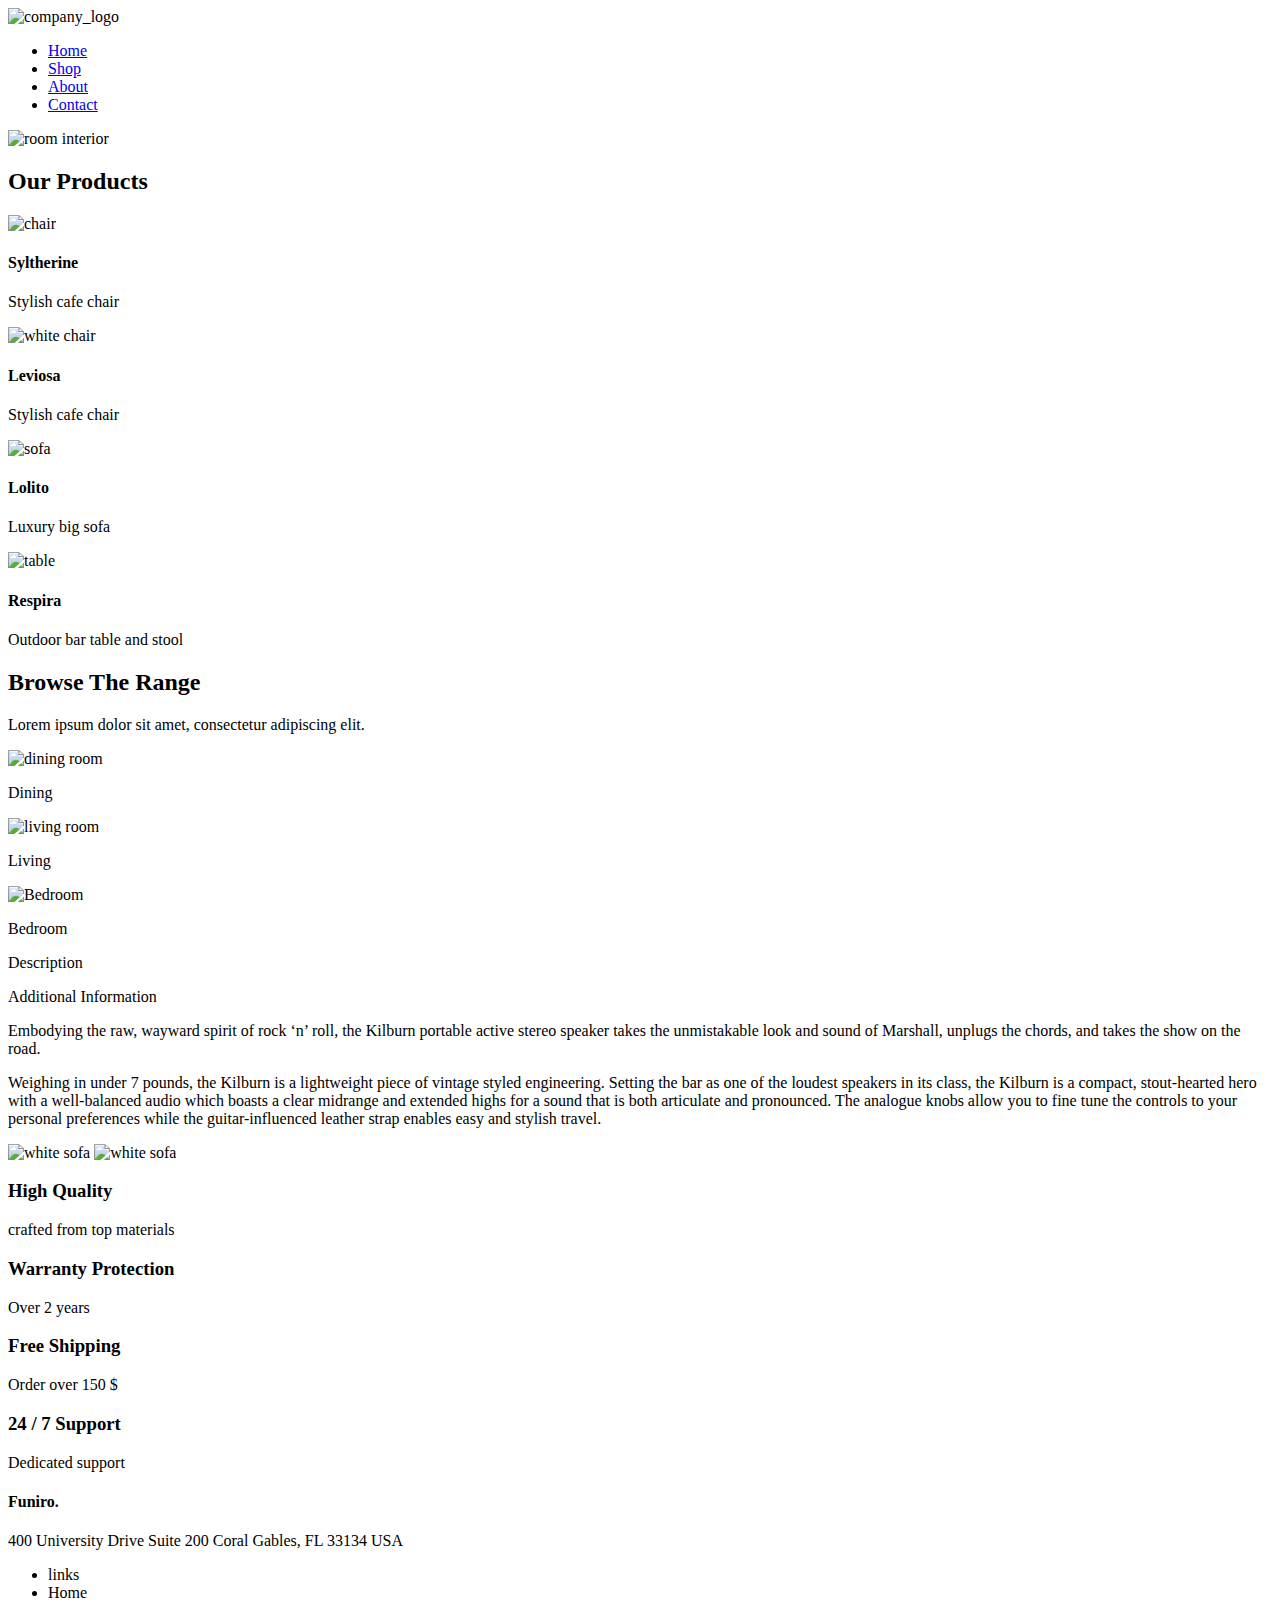
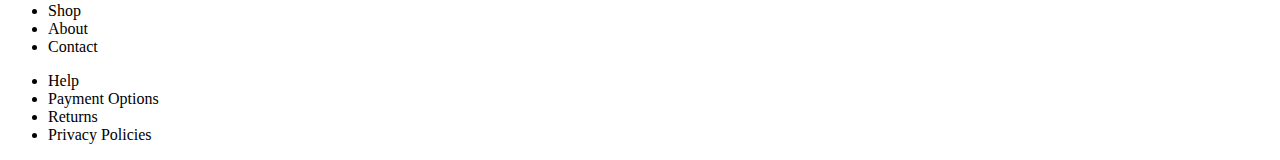
==== index.html @ 1bc0725f "Add html files" ====
<!DOCTYPE html>
<html lang="en">
<head>
    <meta charset="UTF-8">
    <meta name="viewport" content="width=device-width, initial-scale=1.0">
    <link rel="stylesheet" href="css/reset.css" />
    <link rel="stylesheet" href="css/style.css" />
    <link rel="stylesheet" href="css/fonts.css">
    <title>Furniture eCommerce</title>
</head>
<body>
    <div class="container">
    <header class="header">
        <img src="css/images/logo.svg" alt="company_logo" class="logo">
        <nav class="nav_bar">
            <ul class="nav_bar_list">
                <li class="nav_li "> <a class='nav_a active' href="index.html"> Home</a></li>
                <li class="nav_li"> <a class ='nav_a' href="#">Shop</a></li>
                <li class="nav_li "> <a class='nav_a active' href="#">About</a></li>
                <li class='nav_li'> <a  class="nav_a" href="contact.html">Contact</a></li>
            </ul>
        </nav>
    </header>
   <main>
<section class="hero-section">
    <img src="css/images/hero-image.png" alt="room interior" class="hero-image">
</section>
<section class="products">
    <h2 class="products-header">Our Products</h2>
    <div class="product-list">
        <div class="all-products">
            <div class="gallery">
                <img src="css/images/cafe-chair.png" alt="chair" class="gallery-item">
                <h4 class="gallery-header">Syltherine</h4>
                <p class="gallery-paraghrap">Stylish cafe chair</p>
            </div>
            <div class="gallery">
                <img src="css/images/white-chair.png" alt="white chair" class="gallery-item">
                <h4 class='gallery-header'>Leviosa</h4>
                <p class="gallery-paraghrap">Stylish cafe chair</p>
            </div>
            <div class="gallery">
                <img src="css/images/sofa.png" alt="sofa" class="gallery-item">
                <h4 class='gallery-header'>Lolito</h4>
                <p class="gallery-paraghrap">Luxury big sofa</p>
            </div>
            <div class="gallery">
                <img src="css/images/table.png" alt="table" class="gallery-item">
                <h4 class='gallery-header'>Respira</h4>
                <p class="gallery-paraghrap">Outdoor bar table and stool</p>
            </div>
        </div>
    </div>
    </div>
</section>
<section class="range">
    <h2 class="range-header">Browse The Range</h2>
    <p class="range-text">Lorem ipsum dolor sit amet, consectetur adipiscing elit.</p>
    <div class="all-ranges">
        <div class="range-card">
            <img src="css/images/dining.png" alt="dining room" class="range-img">
            <p class="range-description">Dining</p>
        </div>
        <div class="range-card">
            <img src="css/images/living.png" alt="living room" class="range-img">
            <p class="range-description">Living</p>  
        </div> 
        <div class="range-card">
            <img src="css/images/bedroom.png" alt="Bedroom" class="range-img">
            <p class="range-description">Bedroom</p> 
        </div>
    </div>
</section>
<section class="description">
    <div class="desc-text">
        <p class="header-one">Description</p>
        <p class="header-two">Additional Information</p>
    </div>
    <div class="desc-paragraph">
    <p class="first">Embodying the raw, wayward spirit of rock ‘n’ roll, the Kilburn portable active stereo
         speaker takes the unmistakable look and sound of Marshall, unplugs the chords, and takes 
         the show on the road.</p>
    <p class="second">Weighing in under 7 pounds, the Kilburn is a lightweight piece of vintage
        styled engineering. Setting the bar as one of the loudest speakers in its class, 
         the Kilburn is a compact, stout-hearted hero with a well-balanced audio which boasts
          a clear midrange and extended highs for a sound that is both articulate and pronounced. 
          The analogue knobs allow you to fine tune the controls to your personal 
        preferences while the guitar-influenced leather strap enables easy and stylish travel.</p>
    </div>
    <div class="description-gallery">
        <img src="css/images/white-sofa.png" alt="white sofa" class="sofa-image1">
        <img src="css/images/white-sofa-2.png" alt="white sofa" class="sofa-image2">
    </div>
</section>
<section class="about-company">
<div class="company-info">
    <div class="info-card">
        <h3 class="info-header">High Quality</h3>
        <p class="info-p">crafted from top materials</p>
    </div>
    <div class="info-card">
        <h3 class="info-header">Warranty Protection</h3>
        <p class="info-p">Over 2 years</p>
    </div>
    <div class="info-card">
        <h3 class="info-header">Free Shipping</h3>
        <p class="info-p">Order over 150 $</p>
    </div>
    <div class="info-card">
        <h3 class="info-header">24 / 7 Support</h3>
        <p class="info-p">Dedicated support</p>
    </div>
</div>
</section>
   </main>
   <footer>
<div class="footer-box">
    <div class="footer-columns">
        <div class="first-column">
    <h4 class="footer-header">Funiro.</h4>
    <p class="address">400 University Drive Suite 200 Coral Gables,
        FL 33134 USA</p>
    </div>
    <div class="second-column">
<ul class="links">
    <li class="links-header">links</li>
    <li class="links-list">Home</li>
    <li class="links-list">Shop</li>
    <li class="links-list">About</li>
    <li class="links-list">Contact</li>
</ul>
    </div>
    <div class="third-column">
<ul class="help">
    <li class="help-header">Help</li>
    <li class="help-list">Payment Options</li>
    <li class="help-list">Returns</li>
    <li class="help-list">Privacy Policies</li>
</ul>
    </div>
    </div>
</div>
   </footer>
</div>
</body>
</html>
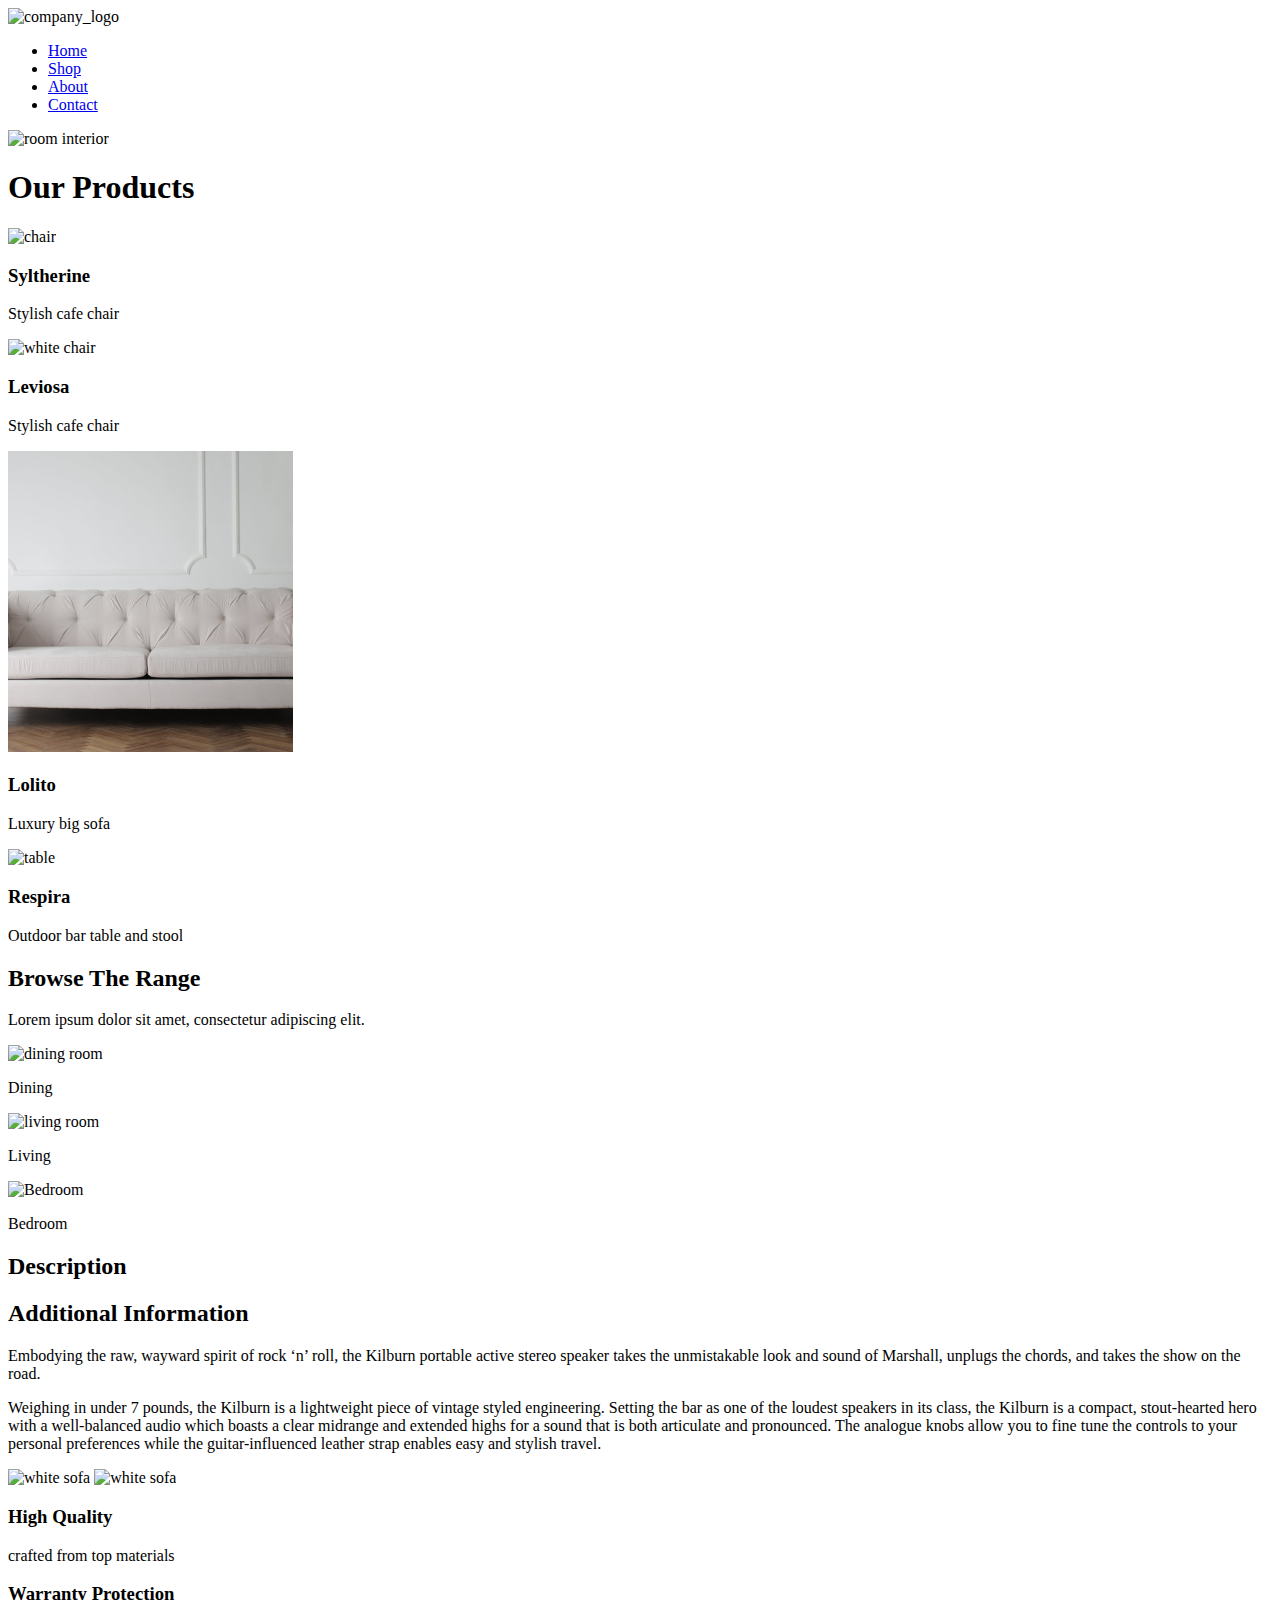
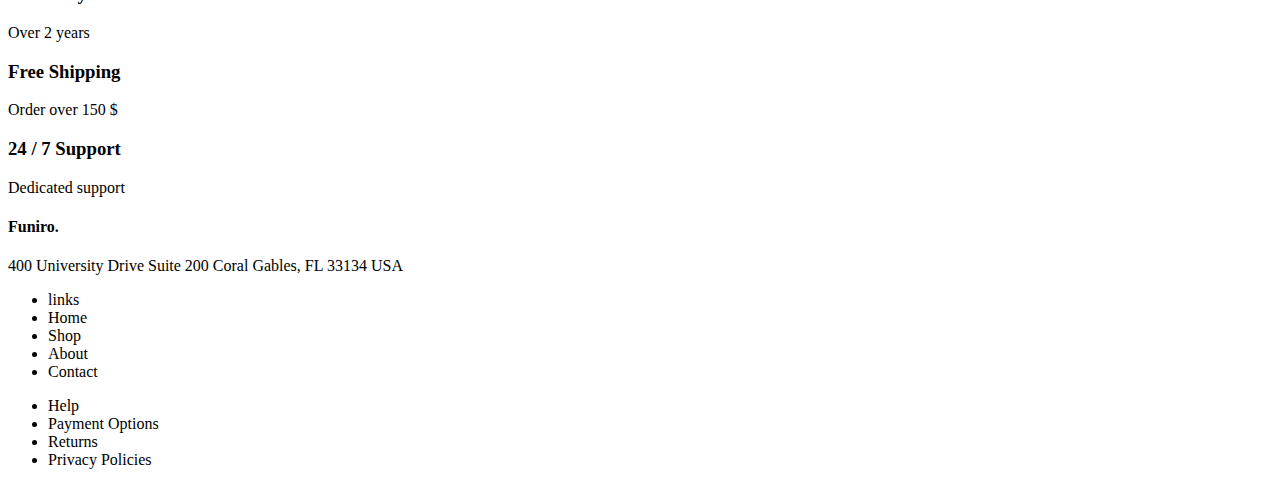
==== commit a709c084: "Fix Errors" ====
--- a/index.html
+++ b/index.html
@@ -3,8 +3,8 @@
 <head>
     <meta charset="UTF-8">
     <meta name="viewport" content="width=device-width, initial-scale=1.0">
-    <link rel="stylesheet" href="css/reset.css" />
-    <link rel="stylesheet" href="css/style.css" />
+    <link rel="stylesheet" href="css/reset.css" >
+    <link rel="stylesheet" href="css/style.css" >
     <link rel="stylesheet" href="css/fonts.css">
     <title>Furniture eCommerce</title>
 </head>
@@ -26,31 +26,30 @@
     <img src="css/images/hero-image.png" alt="room interior" class="hero-image">
 </section>
 <section class="products">
-    <h2 class="products-header">Our Products</h2>
+    <h1 class="products-header">Our Products</h1>
     <div class="product-list">
         <div class="all-products">
             <div class="gallery">
                 <img src="css/images/cafe-chair.png" alt="chair" class="gallery-item">
-                <h4 class="gallery-header">Syltherine</h4>
+                <h3 class="gallery-header">Syltherine</h3>
                 <p class="gallery-paraghrap">Stylish cafe chair</p>
             </div>
             <div class="gallery">
                 <img src="css/images/white-chair.png" alt="white chair" class="gallery-item">
-                <h4 class='gallery-header'>Leviosa</h4>
+                <h3 class='gallery-header'>Leviosa</h3>
                 <p class="gallery-paraghrap">Stylish cafe chair</p>
             </div>
             <div class="gallery">
                 <img src="css/images/sofa.png" alt="sofa" class="gallery-item">
-                <h4 class='gallery-header'>Lolito</h4>
+                <h3 class='gallery-header'>Lolito</h3>
                 <p class="gallery-paraghrap">Luxury big sofa</p>
             </div>
             <div class="gallery">
                 <img src="css/images/table.png" alt="table" class="gallery-item">
-                <h4 class='gallery-header'>Respira</h4>
+                <h3 class='gallery-header'>Respira</h3>
                 <p class="gallery-paraghrap">Outdoor bar table and stool</p>
             </div>
         </div>
-    </div>
     </div>
 </section>
 <section class="range">
@@ -73,8 +72,8 @@
 </section>
 <section class="description">
     <div class="desc-text">
-        <p class="header-one">Description</p>
-        <p class="header-two">Additional Information</p>
+        <h2 class="header-one">Description</h2>
+        <h2 class="header-two">Additional Information</h2>
     </div>
     <div class="desc-paragraph">
     <p class="first">Embodying the raw, wayward spirit of rock ‘n’ roll, the Kilburn portable active stereo
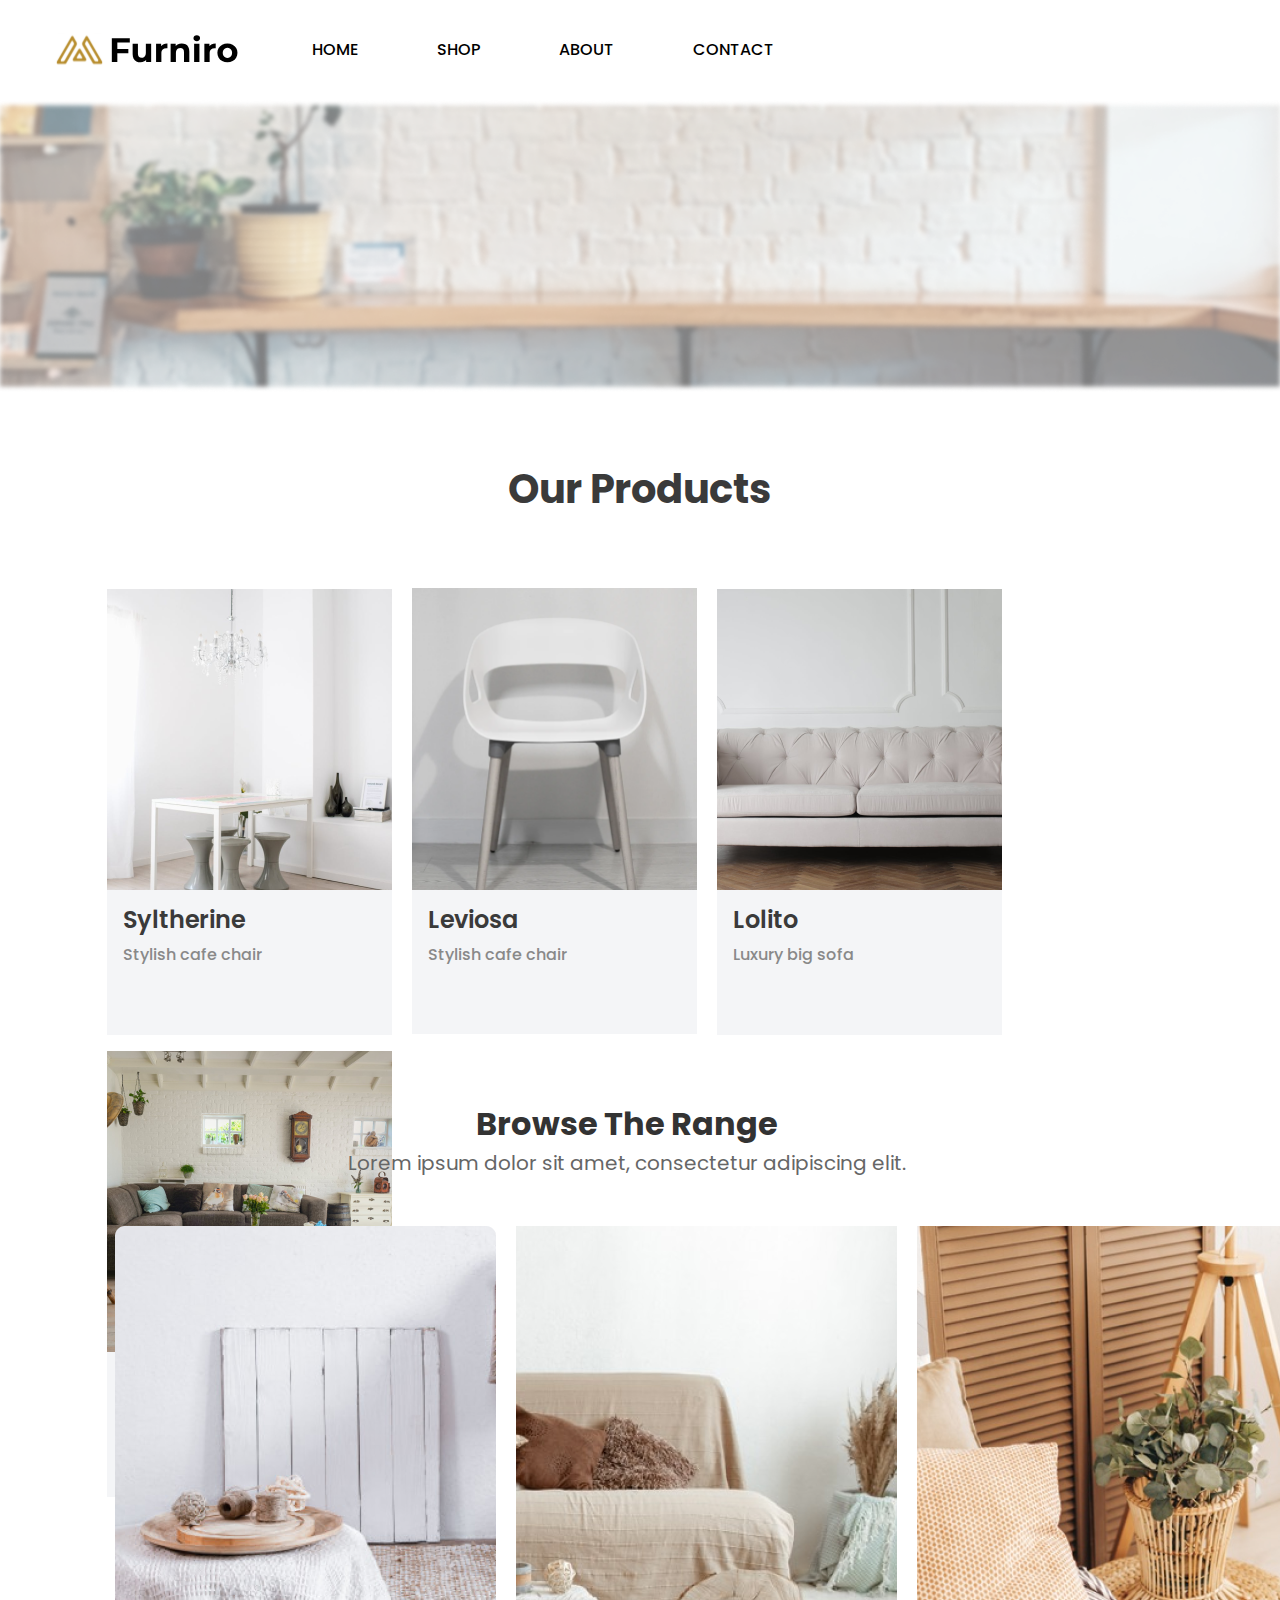
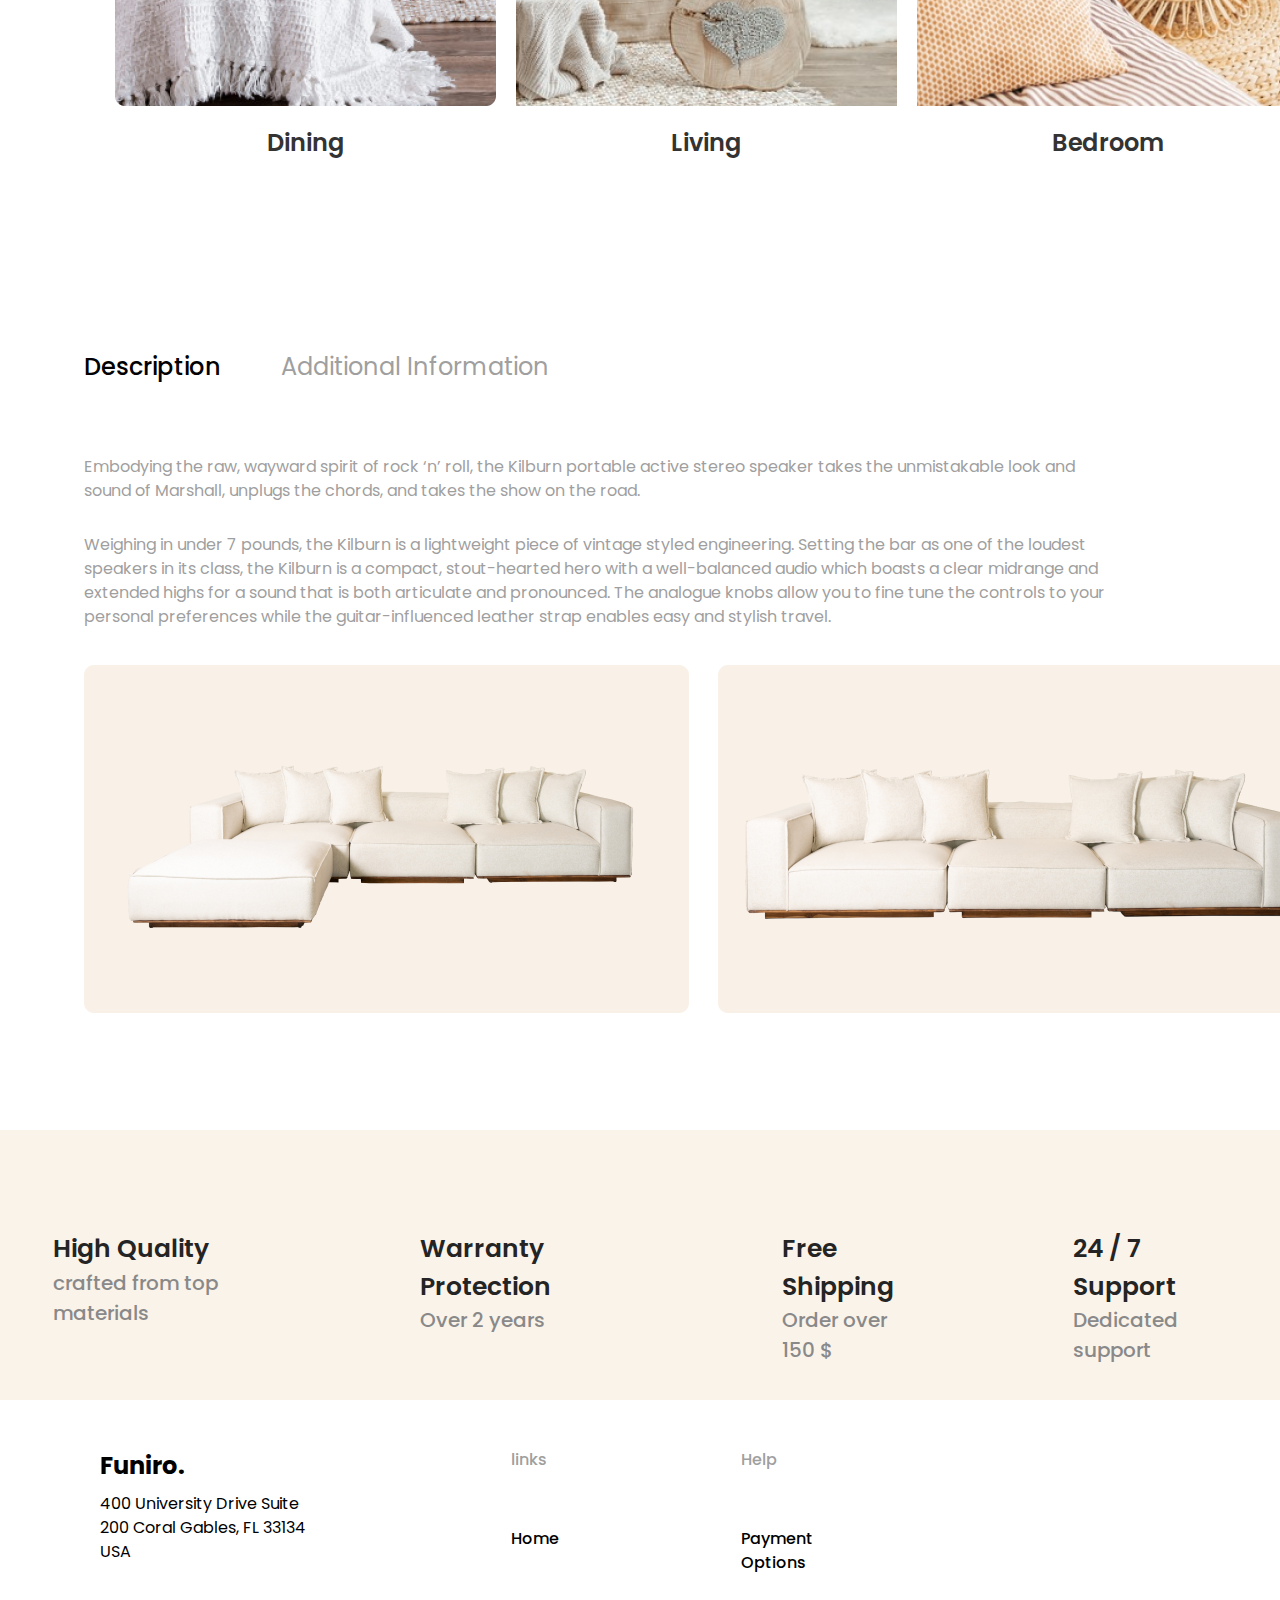
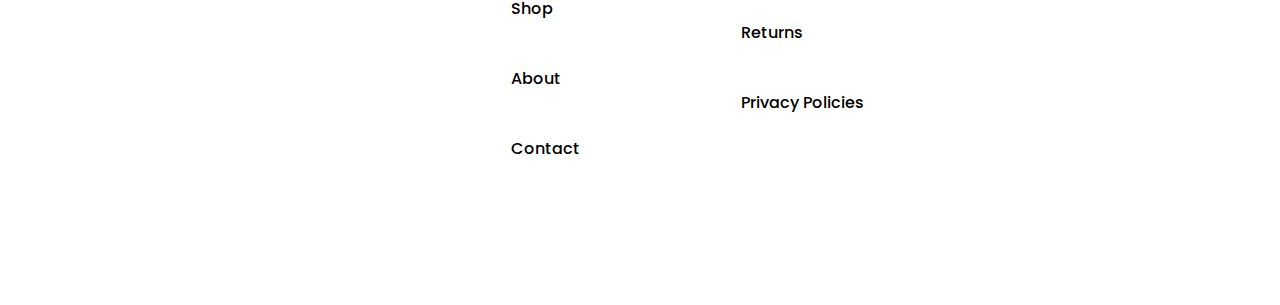
==== commit 03fc1d1b: "Fix nav-bar error" ====
--- a/index.html
+++ b/index.html
@@ -14,7 +14,7 @@
         <img src="css/images/logo.svg" alt="company_logo" class="logo">
         <nav class="nav_bar">
             <ul class="nav_bar_list">
-                <li class="nav_li "> <a class='nav_a active' href="index.html"> Home</a></li>
+                <li class="nav_li "> <a class='nav_a' href="index.html"> Home</a></li>
                 <li class="nav_li"> <a class ='nav_a' href="#">Shop</a></li>
                 <li class="nav_li "> <a class='nav_a active' href="#">About</a></li>
                 <li class='nav_li'> <a  class="nav_a" href="contact.html">Contact</a></li>
@@ -142,4 +142,4 @@
    </footer>
 </div>
 </body>
-</html>+</html>
--- a/css/style.css
+++ b/css/style.css
@@ -0,0 +1,404 @@
+
+
+@import url('https://fonts.googleapis.com/css2?family=Poppins:ital,wght@0,100;0,200;0,300;0,400;0,500;0,600;0,700;0,800;0,900;1,100;1,200;1,300;1,400;1,500;1,600;1,700;1,800;1,900&display=swap');
+
+.container{
+    max-width:1440px;
+    margin: 0 auto;
+    font-family: 'Poppins';
+    box-sizing: border-box;
+}
+/*Header */
+.logo{
+    width: 185px;
+    height:41px;
+    margin: 29px 69px 30px 54px;
+    vertical-align: middle;
+}
+.nav_bar{
+    display: inline-block;
+    vertical-align: middle;
+    margin-top:auto 702px auto 0;
+}
+
+.nav_li{
+    display: inline-block;
+}
+.nav_li:not(:first-child){
+    margin-left: 75px;
+}
+.nav_a{
+    font-size:16px;
+    font-weight: 500;
+    text-transform: uppercase;
+    line-height:24px;
+    color:#000000;
+}
+/* Hero Section*/
+.hero-section{
+    max-width: 1440px;
+    height:316px;
+    margin-bottom: 49px;
+}
+.hero-image{
+    width:100%;
+    height:auto;
+}
+/*products section */
+.products-header{
+    font-size: 40px;
+    font-weight: 700;
+    line-height: 48px;
+    text-align: center;
+    color: #3A3A3A;
+    margin-bottom: 50px;
+}
+.product-list {
+    padding: 17px 105px 74px 99px;
+    
+}
+
+.all-products {
+
+width: 100%;
+height: 446px;
+}
+.gallery {
+    display: inline-block;
+    margin: 8px;
+    width: 285px;
+    height: 446px;
+    background-color: #f4f5f7;
+    text-align: left;
+}
+.gallery-header{
+font-size: 24px;
+font-weight: 600;
+line-height: 28.8px;
+color: #3A3A3A;
+margin-top:16px;
+margin-left:16px;
+}
+.gallery-paraghrap{
+font-size: 16px;
+font-weight: 500;
+line-height: 24px;
+color:#898989;
+margin-top:8px;
+margin-left:16px;
+}
+
+.gallery:last-child {
+    margin-right: 0;
+}
+.gallery-item {
+    width: 100%;
+    height: auto; 
+    display: block;
+}
+/*Range Section */
+.range {
+    max-width: 1440px;
+    padding: 0 142px 133px 115px;
+    
+}
+
+.range-header {
+    font-size: 32px;
+    font-weight: 700;
+    line-height: 48px;
+    text-align: center;
+    color: #333333;
+}
+
+.range-text {
+    font-size: 20px;
+    font-weight: 400;
+    line-height: 30px;
+    text-align: center;
+    color: #666666;
+}
+
+.range-description {
+    font-size: 24px;
+    font-weight: 600;
+    line-height: 36px;
+    text-align: center;
+    color: #333333;
+    margin-top:16px;
+}
+
+.range-card {
+    display: inline-block;
+    width: 381px;
+    height: 480px;
+    margin-right: 20px;
+}
+
+.range-card:last-child {
+    margin-right: 0;
+}
+
+.all-ranges {
+    display: flex;
+    width: 1183px;
+    margin-top: 48.29px; 
+    
+}
+/*Description Section */
+.description{
+max-width: 1440px;
+height: 631px;
+padding: 0 114px 150px 84px;
+}
+.desc-text{
+margin:110px 0 70px 0
+}
+.desc-header{
+    display: inline-block;
+}
+.header-one{
+display: inline-block;
+font-size: 24px;
+font-weight: 500;
+line-height: 36px;
+text-align: left;
+color:#000000;
+margin-right: 56px;
+}
+.header-two{
+display: inline-block;
+font-size: 24px;
+font-weight: 400;
+line-height: 36px;
+text-align: left;
+color: #9F9F9F;
+}
+.desc-paragraph{
+width: 1026px;
+height: 174px;
+color: #9F9F9F;
+font-size: 16px;
+font-weight: 400;
+line-height: 24px;
+text-align: justified;
+}
+.first{
+    margin-bottom: 30px;
+}
+.description-gallery{
+display: flex;
+width: 1239px;
+height: 348px;
+margin-top:36px;
+}
+.sofa-image1, .sofa-image2{
+width: 605px;
+height: 348px;
+}
+.sofa-image1{
+margin-right: 29px;
+}
+/*about Company Section */
+.about-company{
+    width:100%;
+    height:270px;
+    background-color:  #FAF3EA;
+    padding:100px 53px;
+    margin-top:150px;
+}
+.company-info{
+height: 70px;
+margin:0 auto;
+display: flex;
+}
+.info-card{
+    display: inline-block;
+    margin-right: 148.67px;
+}
+.info-card:last-child{
+    margin-right: 0;
+}
+.info-header{
+font-size: 25px;
+font-weight: 600;
+line-height: 37.5px;
+color:#242424;
+}
+.info-p{
+    font-size: 20px;
+    font-weight: 500;
+    line-height: 30px;
+    color: #898989;
+}
+
+/*Footer */
+footer{
+    width:100%;
+    height:505px;
+    padding:48px 564.99px 145px 100px;
+    
+}
+.footer-box{
+width: 775.01px;
+height: 312px;
+
+}
+.footer-columns{
+    display: flex;
+}
+.footer-header{
+font-size: 24px;
+font-weight: 700;
+line-height: 36px;
+color: #000000;
+}
+.address{
+font-size: 16px;
+font-weight: 400;
+line-height: 24px;
+color: #9F9F9F;
+width: 285px;
+height: 72px;
+}
+.first-column{
+    display: inline-block;
+    margin-right:138px;
+    width: 285px;
+    
+}
+.second-column{
+    display: inline-block;
+    width: 68px;
+    height: 312px;
+
+}
+.third-column{
+display: inline-block;
+width: 140px;
+height: 242px;
+margin-left: 162px;
+
+}
+.links-header, .help-header{
+    font-size: 16px;
+    font-weight: 500;
+    line-height: 24px;
+    text-align: left;
+    color: #9F9F9F;
+    margin-top: 0;
+    margin-bottom:55px;
+     }
+.links-list, .help-list{
+   margin-bottom: 46px;
+    font-size: 16px;
+    font-weight: 500;
+    line-height: 24px;
+    color: #000000;
+}
+/*Contact Page */
+.contact-header{
+    text-align: center;
+    font-size: 36px; 
+    font-weight: 600;
+    line-height: 54px;
+    color:#000000;
+}
+.contact-text{
+    width: 644px;
+    height: 48px;
+    margin: 0 auto;
+    text-align: center;
+    margin-top:7px;
+    font-size: 16px;
+    font-weight: 400;
+    line-height: 24px;
+    color:#9F9F9F;
+}
+
+.information{
+    width: 502px;
+    height: 537px;
+    margin:82px 102px 20px 82px;
+    display: inline-block;
+    padding: 94px 155px 262px 0;
+}
+.address-box, .phone-box{
+    display: inline-block;
+}
+.address-info{
+display: inline-block;
+font-size: 24px;
+font-weight: 500;
+line-height: 36px;
+margin-right: 30px;
+color:#000000;
+vertical-align: top;
+}
+.phone-info{
+    display: inline-block;
+    font-size: 24px;
+    font-weight: 500;
+    line-height: 36px;
+    color: #000000;
+    margin-right: 63px;
+}
+.address{
+width: 212px;
+height: 72px;
+font-size: 16px;
+font-weight: 400;
+line-height: 24px;
+color:#000000;
+display: inline-block;
+margin-top: 8px;
+}
+.mobile{
+font-size: 16px;
+font-weight: 400;
+line-height: 24px;
+color:#000000;
+margin-top: 12px;
+}
+.map{
+display: inline-block;
+width: 680px;
+height: 374px;
+vertical-align: middle;
+}
+.map-image{
+    width:100%;
+    height:100%;
+}
+
+/*description-section */
+.description-section{
+    width: 817px;
+    height: 238px;
+    margin:0 535px 60px 88px;
+}
+.description-header{
+font-size: 30px;
+font-weight: 500;
+line-height: 45px;
+color:#000000;
+margin-bottom:12px;
+}
+.description-paraghrap{
+    width: 817px;
+    height: 115px;
+    font-size: 15px;
+    font-weight: 400;
+    line-height: 22.5px;
+    color:#9F9F9F;
+    text-align: justify;
+}
+.read-more{
+border-bottom: 1px solid #000000;
+font-size: 16px;
+font-weight: 400;
+line-height: 24px;
+color:#000000;
+margin-top:30px;
+display: inline-block;
+}--- a/css/fonts.css
+++ b/css/fonts.css
@@ -0,0 +1,13 @@
+@font-face {
+    font-family: 'Poppins';
+    src: url('../fonts/Poppins-Black.eot');
+    src: url('../fonts/Poppins-Black.eot?#iefix') format('embedded-opentype'),
+        url('../fonts/Poppins-Black.woff2') format('woff2'),
+        url('../fonts/Poppins-Black.woff') format('woff'),
+        url('../fonts/Poppins-Black.ttf') format('truetype'),
+        url('../fonts/Poppins-Black.svg#Poppins-Black') format('svg');
+    font-weight: 900;
+    font-style: normal;
+    font-display: swap;
+}
+
